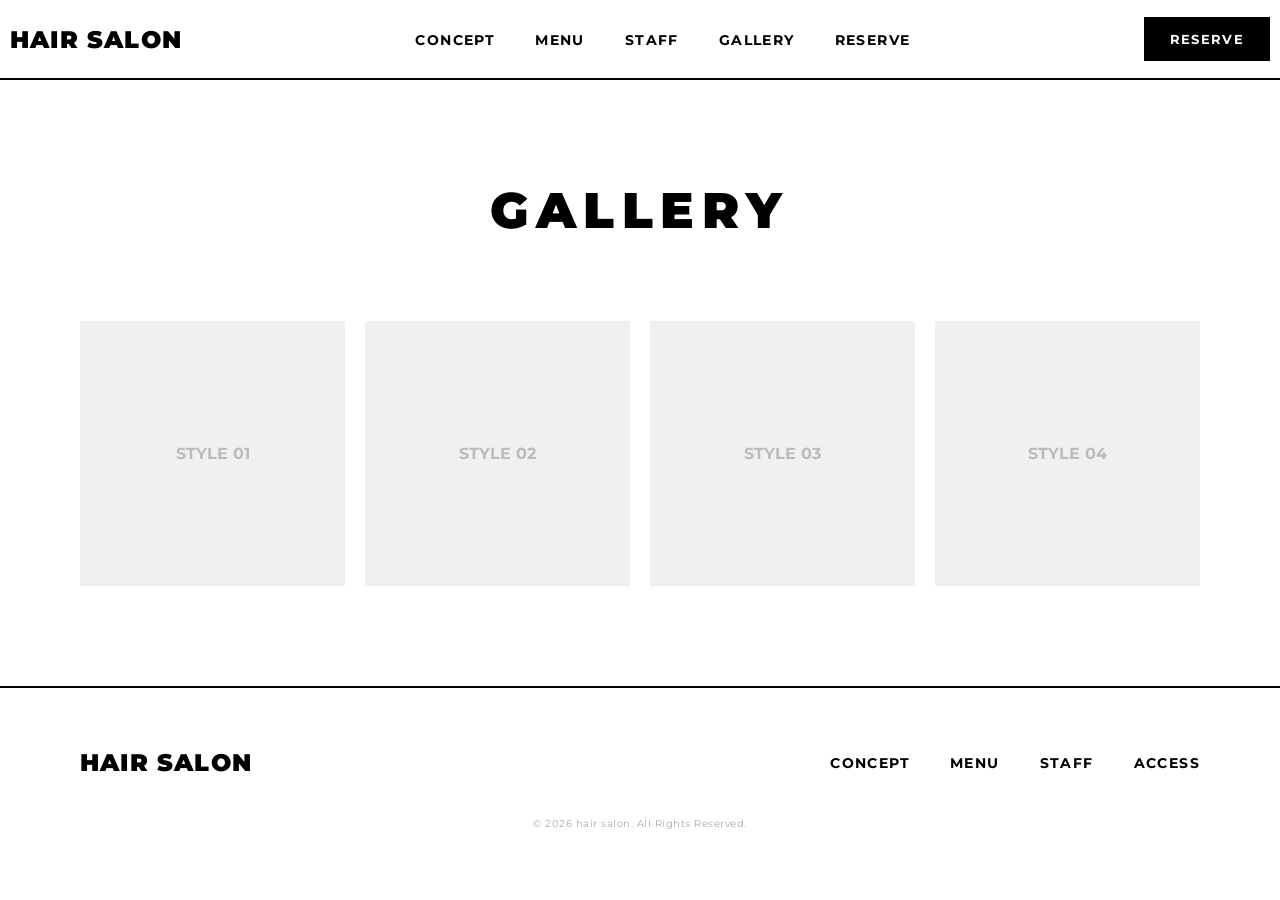
==== gallery.html @ 58cbacfb "Add files via upload" ====
<!DOCTYPE html>
<html lang="ja">
<head>
  <meta charset="UTF-8">
  <meta name="viewport" content="width=device-width, initial-scale=1.0">
  <title>GALLERY | hair salon</title>
  <link rel="preconnect" href="https://fonts.googleapis.com">
  <link rel="preconnect" href="https://fonts.gstatic.com" crossorigin>
  <link href="https://fonts.googleapis.com/css2?family=Montserrat:wght@400;700;900&display=swap" rel="stylesheet">
  <link rel="stylesheet" href="style.css/style.css">
</head>
<body>

  <header class="header">
    <div class="header-logo">
      <a href="index.html">hair salon</a>
    </div>
    <nav class="header-nav">
      <ul>
        <li><a href="index.html#concept">CONCEPT</a></li>
        <li><a href="menu.html">MENU</a></li>          
        <li><a href="staff.html">STAFF</a></li>
        <li><a href="gallery.html">GALLERY</a></li>
        <li><a href="reserve.html">RESERVE</a></li>
      </ul>
    </nav>
    <div class="header-btn">
      <a href="contact.html" class="btn-reserve">RESERVE</a>
    </div>
  </header>

  <main>
    <section class="gallery-page">
      <div class="gallery-container">
        <h2 class="gallery-heading">GALLERY</h2>
        <div class="gallery-grid">
          <div class="gallery-item-box"><p>STYLE 01</p></div>
          <div class="gallery-item-box"><p>STYLE 02</p></div>
          <div class="gallery-item-box"><p>STYLE 03</p></div>
          <div class="gallery-item-box"><p>STYLE 04</p></div>
        </div>
      </div>
    </section>
  </main>

  <footer class="footer">
    <div class="footer-container">
      <div class="footer-logo">
        <a href="index.html">hair salon</a>
      </div>
      <nav class="footer-nav">
        <ul>
          <li><a href="index.html#concept">CONCEPT</a></li>
          <li><a href="menu.html">MENU</a></li>
          <li><a href="staff.html">STAFF</a></li>
          <li><a href="index.html#access">ACCESS</a></li>
        </ul>
      </nav>
    </div>
    <p class="footer-copy">&copy; 2026 hair salon. All Rights Reserved.</p>
  </footer>

</body>
</html>
---- style.css/style.css ----
@charset "UTF-8";

*, *::before, *::after {
  margin: 0;
  padding: 0;
  box-sizing: border-box;
}

body {
  font-family: 'Montserrat', "Helvetica Neue", Arial, sans-serif;
  background-color: #ffffff;
  color: #000000;
}

a {
  text-decoration: none;
  color: inherit;
}

ul {
  list-style: none;
}

.header {
  display: flex;
  justify-content: space-between;
  align-items: center;
  height: 80px;
  padding: 0 10px;
  background-color: #ffffff;
  border-bottom: 2px solid #000000; 
}

.header-logo a {
  font-size: 24px;
  font-weight: 900;
  text-transform: uppercase;
  letter-spacing: 0.05em;
}

.header-nav ul {
  display: flex;
  gap: 40px;
}

.header-nav a {
  font-size: 14px;
  font-weight: 700;
  letter-spacing: 0.1em;
  transition: color 0.3s;
}

.header-nav a:hover {
  color: #777777; 
}

.btn-reserve {
  display: inline-block;
  background-color: #000000;
  color: #ffffff;
  padding: 12px 24px;
  font-size: 13px;
  font-weight: 700;
  letter-spacing: 0.1em;
  border: 2px solid #000000;
  transition: all 0.3s;
}

.btn-reserve:hover {
  background-color: #ffffff;
  color: #000000;
}

.main-visual {
  width: 100%;
  height: calc(100vh - 80px);
  overflow: hidden;
  position: relative;
}

.mv-container {
  width: 100%;
  height: 100%;
}

.mv-image {
  width: 100%;
  height: 100%;
  object-fit: cover;
  background-color: #f0f0f0;
}

.mv-text-content {
  position: absolute;
  top: 50%;
  left: 10%;
  transform: translateY(-50%);
  color: #000000;
}

.mv-title {
  font-size: 80px;
  font-weight: 900;
  line-height: 0.9;
  letter-spacing: -0.02em;
  margin-bottom: 20px;
  text-transform: uppercase;
}

.mv-subtitle {
  font-size: 16px;
  font-weight: 700;
  letter-spacing: 0.3em;
  padding-left: 5px;
}

.concept {
  padding: 100px 0;
  background-color: #ffffff;
}

.concept-container {
  max-width: 1200px;
  margin: 0 auto;
  padding: 0 40px;
  display: flex;
  justify-content: space-between;
  align-items: center;
  gap: 60px;
}

.concept-text {
  flex: 1;
}

.concept-title {
  font-family: 'Montserrat', sans-serif;
  font-size: 40px;
  font-weight: 900;
  letter-spacing: 0.1em;
  margin-bottom: 30px;
}

.concept-lead {
  font-size: 22px;
  font-weight: 700;
  line-height: 1.6;
  margin-bottom: 25px;
}

.concept-description {
  font-size: 15px;
  color: #333333;
  line-height: 1.8;
}

.concept-image-box {
  flex: 1;
}

.concept-dummy-image {
  width: 100%;
  height: 450px;
  background-color: #e0e0e0;
}

.menu-page {
  padding: 100px 0;
  background-color: #111111; 
  color: #ffffff;            
}

.menu-heading {
  font-family: 'Montserrat', sans-serif;
  font-size: 50px;
  font-weight: 900;
  letter-spacing: 0.15em;
  text-align: center;
  margin-bottom: 80px;
  text-transform: uppercase;
  position: relative;
}

.menu-heading::after {
  content: "";
  position: absolute;
  bottom: -15px;
  left: 50%;
  transform: translateX(-50%);
  width: 60px;
  height: 4px;
  background-color: #ffdf00; 
}

.menu-lists {
  max-width: 1200px;
  margin: 0 auto;
  padding: 0 40px;
  display: flex;
  justify-content: space-between;
  gap: 80px;
}

.menu-group {
  flex: 1;
  display: flex;
  flex-direction: column;
  gap: 40px;
}

.menu-item {
  display: flex;
  align-items: baseline;
  justify-content: space-between;
  transition: all 0.3s;
}

.menu-item:hover {
  color: #ffdf00;
  transform: translateX(5px);
}

.menu-name {
  font-size: 18px;
  font-weight: 700;
  letter-spacing: 0.05em;
  white-space: nowrap;
}

.menu-name small {
  font-size: 11px;
  color: #aaaaaa;
  font-weight: 400;
  margin-left: 8px;
}

.menu-line {
  flex: 1;
  border-bottom: 2px dashed #333333; 
  margin: 0 20px;
  position: relative;
  top: -4px;
}

.menu-item:hover .menu-line {
  border-bottom-color: #ffdf00; 
}

.menu-price {
  font-family: 'Montserrat', sans-serif;
  font-size: 18px;
  font-weight: 900;
  white-space: nowrap;
}

.menu-access {
  background-color: #111111; 
  color: #ffffff;
  padding: 100px 0 120px;
  border-top: 1px solid #222222; 
}

.menu-access-container {
  max-width: 1200px;
  margin: 0 auto;
  padding: 0 40px;
  display: flex;
  justify-content: space-between;
  align-items: center;
  gap: 80px; 
}

.menu-access-info {
  flex: 1;
}

.menu-access-heading {
  font-family: 'Montserrat', sans-serif;
  font-size: 40px;
  font-weight: 900;
  letter-spacing: 0.1em;
  margin-bottom: 30px;
}

.shop-address {
  font-size: 16px;
  line-height: 1.8;
  letter-spacing: 0.05em;
  margin-bottom: 40px;
}

.shop-details p {
  font-size: 14px;
  margin-bottom: 12px;
  letter-spacing: 0.05em;
}

.shop-details p span {
  font-family: 'Montserrat', sans-serif;
  font-weight: 700;
  color: #aaaaaa;
  display: inline-block;
  width: 80px; 
}

.menu-access-map-box {
  flex: 1;
  height: 400px; 
  background-color: #222222; 
}

.menu-map-dummy {
  width: 100%;
  height: 100%;
  display: flex;
  justify-content: center;
  align-items: center;
}

.map-dummy-text {
  font-family: 'Montserrat', sans-serif;
  font-size: 13px;
  font-weight: 700;
  letter-spacing: 0.2em;
  color: #555555;
}

.staff-page {
  background-color: #ffffff;
  color: #000000;
}

.staff-hero {
  width: 100%;
  height: 400px;            
  background-color: #f0f0f0; 
  overflow: hidden;
}

.shop-dummy-image {
  width: 100%;
  height: 100%;
  display: flex;
  justify-content: center;
  align-items: center;
}

.shop-image-text {
  font-family: 'Montserrat', sans-serif;
  font-size: 14px;
  font-weight: 700;
  letter-spacing: 0.2em;
  color: #999999;
}

.staff-list-section {
  padding: 80px 0 100px;
}

.staff-heading {
  font-family: 'Montserrat', sans-serif;
  font-size: 40px;
  font-weight: 900;
  letter-spacing: 0.1em;
  text-align: center;
  margin-bottom: 60px;
  text-transform: uppercase;
}

.staff-container {
  max-width: 1000px;       
  margin: 0 auto;
  padding: 0 40px;
  display: flex;
  justify-content: center;  
  gap: 80px;               
}

.staff-card {
  flex: 1;
  max-width: 380px;        
  text-align: center;      
}

.staff-avatar-box {
  width: 100%;
  height: 380px;           
  background-color: #e0e0e0;
  margin-bottom: 25px;     
}

.staff-avatar-dummy {
  width: 100%;
  height: 100%;
}

.staff-post {
  font-family: 'Montserrat', sans-serif;
  font-size: 11px;
  font-weight: 700;
  letter-spacing: 0.15em;
  color: #777777;
  margin-bottom: 5px;
}

.staff-name {
  font-family: 'Montserrat', sans-serif;
  font-size: 24px;
  font-weight: 900;
  letter-spacing: 0.05em;
  margin-bottom: 15px;     
}

.staff-text {
  font-size: 14px;
  color: #333333;
  line-height: 1.7;
  text-align: left;        
}

.footer {
  background-color: #ffffff;
  border-top: 2px solid #000000; 
  padding: 60px 0 30px;
}

.footer-container {
  max-width: 1200px;
  margin: 0 auto;
  padding: 0 40px;
  display: flex;
  justify-content: space-between; 
  align-items: center;
  margin-bottom: 40px;
}

.footer-logo a {
  font-size: 24px;
  font-weight: 900;
  text-transform: uppercase;
  letter-spacing: 0.05em;
}

.footer-nav ul {
  display: flex;
  gap: 40px;
}

.footer-nav a {
  font-size: 14px;
  font-weight: 700;
  letter-spacing: 0.1em;
  transition: color 0.3s;
}

.footer-nav a:hover {
  color: #777777;
}

.footer-copy {
  font-family: 'Montserrat', sans-serif;
  font-size: 10px;
  letter-spacing: 0.05em;
  color: #aaaaaa;
  text-align: center;
}
/* ==========================================
   GALLERY PAGE
========================================== */
.gallery-page {
  padding: 100px 0;
  background-color: #ffffff; /* ストリートな写真を引き立てる白背景 */
}

.gallery-container {
  max-width: 1200px;
  margin: 0 auto;
  padding: 0 40px;
}

.gallery-heading {
  font-family: 'Montserrat', sans-serif;
  font-size: 50px;
  font-weight: 900;
  letter-spacing: 0.15em;
  text-align: center;
  margin-bottom: 80px;
  text-transform: uppercase;
}

/* 4つの正方形を横並びにする */
.gallery-grid {
  display: flex;
  gap: 20px;
}

.gallery-item-box {
  flex: 1;
  aspect-ratio: 1 / 1; /* 完璧な正方形を維持 */
  background-color: #f0f0f0; /* 写真が入る前のダミーグレー */
  display: flex;
  justify-content: center;
  align-items: center;
  font-family: 'Montserrat', sans-serif;
  font-weight: 700;
  color: #bbbbbb;
  transition: all 0.3s ease;
  cursor: pointer;
}

/* マウスホバーで少し浮き上がり、中身を黒文字に */
.gallery-item-box:hover {
  transform: translateY(-5px);
  background-color: #e5e5e5;
  color: #000000;
}
/* ==========================================
   RESERVE PAGE
========================================== */
.flow-section {
  padding: 100px 0 120px;
  background-color: #ffffff;
}

.flow-container {
  max-width: 1200px;
  margin: 0 auto;
  padding: 0 40px;
}

.flow-heading {
  font-family: 'Montserrat', sans-serif;
  font-size: 50px;
  font-weight: 900;
  letter-spacing: 0.15em;
  text-align: center;
  margin-bottom: 80px;
  text-transform: uppercase;
}

/* 3つのステップを横並びにする */
.flow-steps {
  display: flex;
  gap: 40px;
}

/* パキッとした太めの黒枠でストリート感を出すカード */
.flow-card {
  flex: 1;
  background-color: #ffffff;
  border: 2px solid #000000;
  padding: 40px 30px;
  position: relative;
  transition: all 0.3s ease;
}

/* マウスを乗せたら背景を黒にして、文字を白く反転させる渋い演出 */
.flow-card:hover {
  background-color: #000000;
  color: #ffffff;
}

/* カードの右上に大きく配置するステップ番号（01, 02, 03） */
.flow-num {
  font-family: 'Montserrat', sans-serif;
  font-size: 48px;
  font-weight: 900;
  color: #e5e5e5;
  position: absolute;
  top: -10px;
  right: 20px;
  transition: color 0.3s ease;
}

/* ホバー時に番号のグレーを少し暗くして馴染ませる */
.flow-card:hover .flow-num {
  color: #333333;
}

.flow-card h3 {
  font-family: 'Montserrat', sans-serif;
  font-size: 18px;
  font-weight: 900;
  margin-bottom: 15px;
  letter-spacing: 0.05em;
}

.flow-card p {
  font-size: 14px;
  color: #333333;
  line-height: 1.7;
  transition: color 0.3s ease;
}

/* ホバー時に説明文の文字色も白くする */
.flow-card:hover p {
  color: #eeeeee;
}
/* ==========================================
   CONTACT (RESERVE FORM) PAGE
========================================== */
.contact-page {
  padding: 100px 0 120px;
  background-color: #ffffff;
}

.contact-container {
  max-width: 600px; /* フォームが横に広がりすぎないようにタイトに絞る */
  margin: 0 auto;
  padding: 0 20px;
}

.contact-heading {
  font-family: 'Montserrat', sans-serif;
  font-size: 50px;
  font-weight: 900;
  letter-spacing: 0.15em;
  text-align: center;
  margin-bottom: 60px;
  text-transform: uppercase;
}

.contact-form {
  display: flex;
  flex-direction: column;
  gap: 35px; /* 入力項目ごとのすき間 */
}

/* 各入力項目の縦並びセット */
.form-group {
  display: flex;
  flex-direction: column;
  gap: 10px;
}

/* 項目名（NAME, TELなど） */
.form-group label {
  font-family: 'Montserrat', sans-serif;
  font-size: 14px;
  font-weight: 900;
  letter-spacing: 0.1em;
}

/* 入力欄（テキスト、電話番号、日付）とセレクトボックスの共通設定 */
.form-group input[type="text"],
.form-group input[type="tel"],
.form-group input[type="datetime-local"],
.form-group select {
  width: 100%;
  height: 55px;
  padding: 0 15px;
  font-size: 15px;
  border: 2px solid #000000; /* ストリート感のある太い黒枠 */
  border-radius: 0; /* 丸みを完全に消してシャープに */
  background-color: #ffffff;
  font-family: inherit;
  outline: none;
  transition: all 0.3s ease;
}

/* 入力欄をクリック（フォーカス）した時に、背景を薄いグレーにして「選択中」を際立たせる */
.form-group input:focus,
.form-group select:focus {
  background-color: #f5f5f5;
  box-shadow: 4px 4px 0px #000000; /* 右下にパキッとした影を出す */
}

/* 送信ボタンのボックス */
.form-submit-box {
  margin-top: 20px;
  text-align: center;
}

/* 送信ボタン本体 */
.form-submit-btn {
  display: inline-block;
  width: 100%; /* 横幅いっぱいの力強いボタン */
  height: 60px;
  background-color: #000000;
  color: #ffffff;
  border: 2px solid #000000;
  font-family: 'Montserrat', sans-serif;
  font-size: 16px;
  font-weight: 900;
  letter-spacing: 0.2em;
  cursor: pointer;
  transition: all 0.3s ease;
}

/* ボタンホバーで白黒反転 */
.form-submit-btn:hover {
  background-color: #ffffff;
  color: #000000;
}

@media (max-width: 768px) {
  .header {
    padding: 0 15px; 
  }
  
  .header-nav ul {
    gap: 20px;
  }

  .mv-title {
    font-size: 48px;
  }

  .mv-subtitle {
    font-size: 12px;
    letter-spacing: 0.2em;
  }

  .mv-image {
    object-position: center center;
  }

  .mv-text-content {
    left: 20px;
  }

  .concept {
    padding: 40px 0;
  }

  .concept-container {
    gap: 20px;
    padding: 0 15px;
  }

  .concept-title {
    font-size: 24px;
    margin-bottom: 15px;
  }

  .concept-lead {
    font-size: 15px;
    margin-bottom: 15px;
  }

  .concept-description {
    font-size: 12px;
    line-height: 1.6;
  }

  .concept-dummy-image {
    height: 300px;
  }

  .menu-page {
    padding: 60px 0;
    background-color: #111111; 
  }

  .menu-heading {
    font-size: 32px;
    margin-bottom: 40px;
  }

  .menu-lists {
    flex-direction: column;  
    gap: 40px;
    padding: 0 20px;
  }

  .menu-group {
    gap: 25px;
  }

  .menu-item {
    font-size: 14px; 
  }

  .menu-name {
    font-size: 14px;
  }

  .menu-price {
    font-size: 14px;
  }

  .menu-access {
    padding: 60px 0;
  }

  .menu-access-container {
    flex-direction: column; 
    gap: 40px;
    padding: 0 20px;
  }

  .menu-access-heading {
    font-size: 32px;
    text-align: center;
  }

  .shop-address, .shop-details {
    text-align: center; 
  }
  
  .shop-details p span {
    display: block; 
    width: 100%;
    margin-bottom: 4px;
  }

  .menu-access-map-box {
    width: 100%;
    height: 300px; 
  }

  .staff-hero {
    height: 250px;          
  }

  .staff-list-section {
    padding: 40px 0 60px;
  }

  .staff-heading {
    font-size: 32px;
    margin-bottom: 40px;
  }

  .staff-container {
    flex-direction: column; 
    align-items: center;
    gap: 50px;
    padding: 0 20px;
  }

  .staff-card {
    max-width: 100%;
  }

  .staff-avatar-box {
    height: 300px;          
  }

  .footer {
    padding: 40px 0 20px;
  }

  .footer-container {
    flex-direction: column; 
    gap: 30px;
    text-align: center;
  }

  .footer-nav ul {
    flex-direction: column; 
    gap: 15px;
  }
  /* GALLERY PAGE (SP) */
  .gallery-page {
    padding: 60px 0;
  }

  .gallery-heading {
    font-size: 32px;
    margin-bottom: 40px;
  }

  .gallery-grid {
    flex-direction: column; /* スマホでは縦並びに切り替え */
    gap: 15px;
    padding: 0 20px;
  }
  /* RESERVE PAGE (SP) */
  .flow-section {
    padding: 60px 0;
  }

  .flow-heading {
    font-size: 32px;
    margin-bottom: 40px;
  }

  .flow-steps {
    flex-direction: column; /* スマホでは縦並びに切り替え */
    gap: 30px;
    padding: 0 20px;
  }

  .flow-card {
    padding: 30px 20px;
  }

  .flow-num {
    font-size: 36px;
    top: -5px;
    right: 15px;
  }
  /* CONTACT PAGE (SP) */
  .contact-page {
    padding: 60px 0;
  }

  .contact-heading {
    font-size: 32px;
    margin-bottom: 40px;
  }

  .contact-form {
    gap: 25px;
  }

  .form-group input[type="text"],
  .form-group input[type="tel"],
  .form-group input[type="datetime-local"],
  .form-group select {
    height: 50px;
    font-size: 14px;
  }

  .form-submit-btn {
    height: 55px;
    font-size: 14px;
  }
}
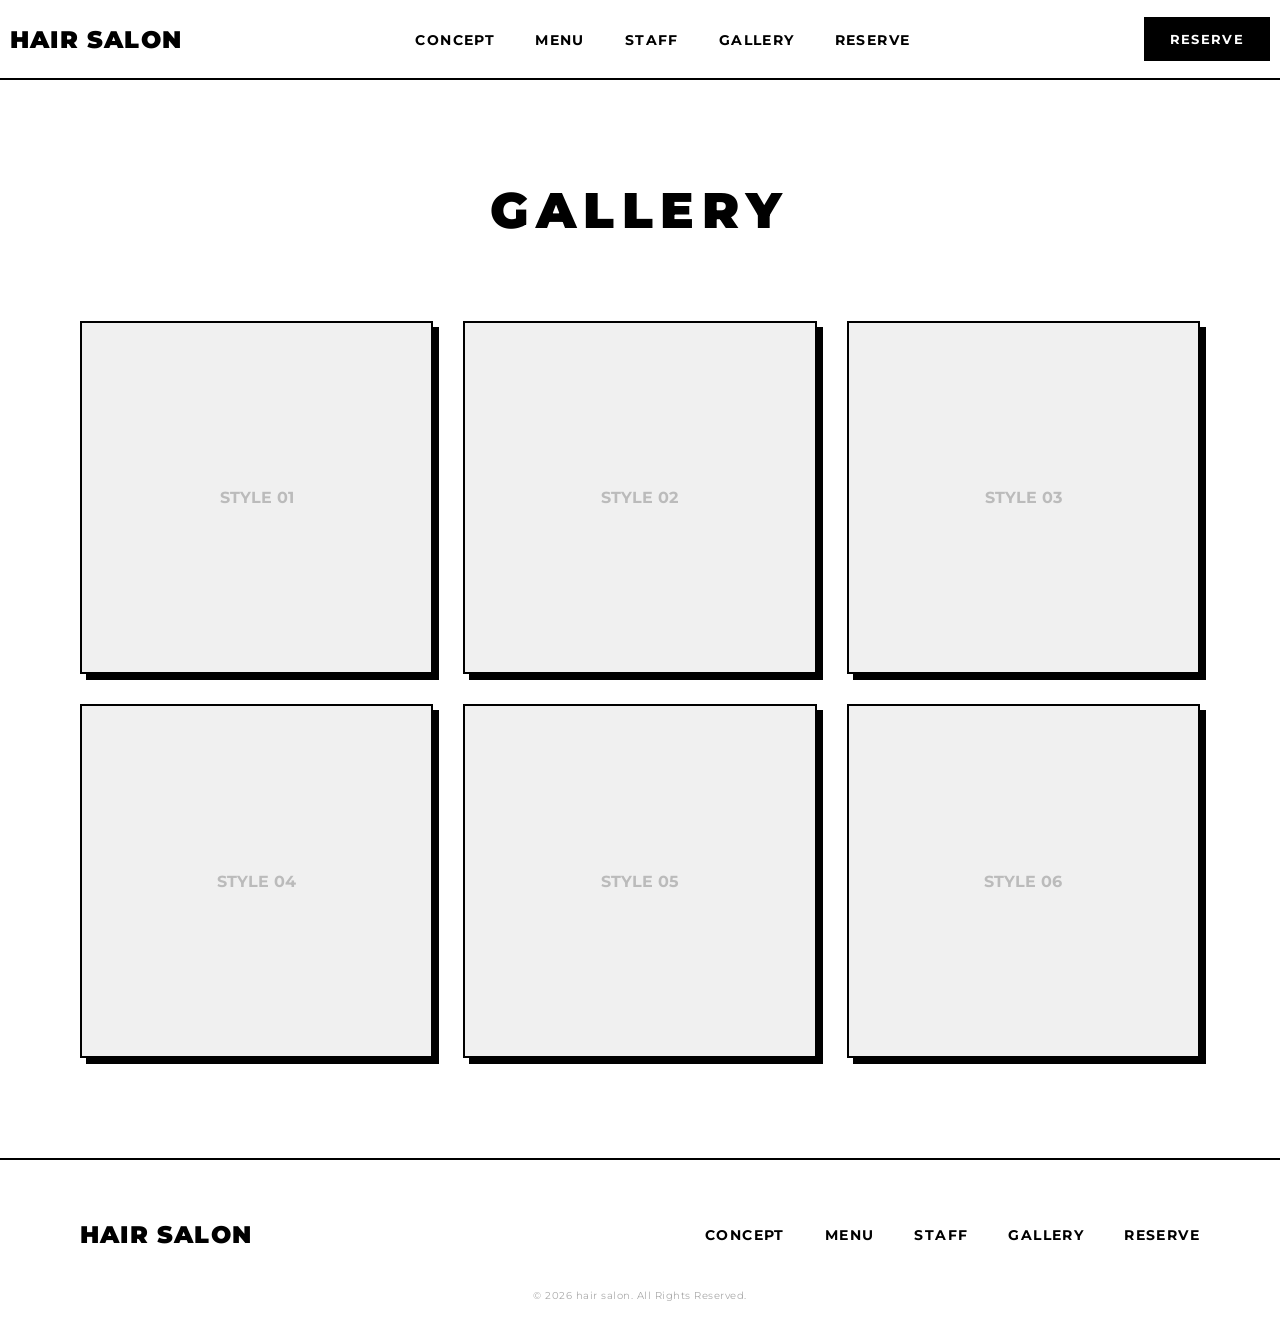
==== commit 96a19b91: "Update gallery.html" ====
--- a/gallery.html
+++ b/gallery.html
@@ -33,11 +33,39 @@
     <section class="gallery-page">
       <div class="gallery-container">
         <h2 class="gallery-heading">GALLERY</h2>
-        <div class="gallery-grid">
-          <div class="gallery-item-box"><p>STYLE 01</p></div>
-          <div class="gallery-item-box"><p>STYLE 02</p></div>
-          <div class="gallery-item-box"><p>STYLE 03</p></div>
-          <div class="gallery-item-box"><p>STYLE 04</p></div>
+        
+        <div class="gallery-grid fade-el">
+          
+          <div class="gallery-item-box">
+            <img src="images/gallery-01.png" alt="STYLE 01" onerror="this.style.display='none';">
+            <p>STYLE 01</p>
+          </div>
+          
+          <div class="gallery-item-box">
+            <img src="images/gallery-02.png" alt="STYLE 02" onerror="this.style.display='none';">
+            <p>STYLE 02</p>
+          </div>
+          
+          <div class="gallery-item-box">
+            <img src="images/gallery-03.png" alt="STYLE 03" onerror="this.style.display='none';">
+            <p>STYLE 03</p>
+          </div>
+          
+          <div class="gallery-item-box">
+            <img src="images/gallery-04.png" alt="STYLE 04" onerror="this.style.display='none';">
+            <p>STYLE 04</p>
+          </div>
+
+          <div class="gallery-item-box">
+            <img src="images/gallery-05.png" alt="STYLE 05" onerror="this.style.display='none';">
+            <p>STYLE 05</p>
+          </div>
+
+          <div class="gallery-item-box">
+            <img src="images/gallery-06.png" alt="STYLE 06" onerror="this.style.display='none';">
+            <p>STYLE 06</p>
+          </div>
+
         </div>
       </div>
     </section>
@@ -53,12 +81,14 @@
           <li><a href="index.html#concept">CONCEPT</a></li>
           <li><a href="menu.html">MENU</a></li>
           <li><a href="staff.html">STAFF</a></li>
-          <li><a href="index.html#access">ACCESS</a></li>
+          <li><a href="gallery.html">GALLERY</a></li>
+          <li><a href="reserve.html">RESERVE</a></li>
         </ul>
       </nav>
     </div>
     <p class="footer-copy">&copy; 2026 hair salon. All Rights Reserved.</p>
   </footer>
 
+  <script src="script.js"></script>
 </body>
-</html>+</html>
--- a/style.css/style.css
+++ b/style.css/style.css
@@ -8,8 +8,12 @@
 
 body {
   font-family: 'Montserrat', "Helvetica Neue", Arial, sans-serif;
-  background-color: #ffffff;
+  background-image: url('../images/bg-concrete.png'); /* フォルダの中から外に出る「../」が正解です！ */
+  background-size: cover;       /* 画面全体にフィット */
+  background-attachment: fixed;  /* スクロールしても背景を固定 */
+  background-position: center;   /* 中央寄り */
   color: #000000;
+  overflow-x: hidden;           /* 巨大文字が横にはみ出てスクロールバーが出るのを防ぐ */
 }
 
 a {
@@ -87,7 +91,7 @@
   width: 100%;
   height: 100%;
   object-fit: cover;
-  background-color: #f0f0f0;
+  background-color: transparent; /* 透明にしてコンクリートを透かします */
 }
 
 .mv-text-content {
@@ -116,7 +120,7 @@
 
 .concept {
   padding: 100px 0;
-  background-color: #ffffff;
+  background-color: transparent; /* 白(#ffffff)を消して、完全に透明にしました */
 }
 
 .concept-container {
@@ -373,7 +377,7 @@
   padding: 0 40px;
   display: flex;
   justify-content: center;  
-  gap: 80px;               
+  gap: 80px;                
 }
 
 .staff-card {
@@ -465,11 +469,11 @@
   text-align: center;
 }
 /* ==========================================
-   GALLERY PAGE
+   GALLERY PAGE (💡ヨコ並びから、縦横タイルのグリッドレイアウトに強化！)
 ========================================== */
 .gallery-page {
   padding: 100px 0;
-  background-color: #ffffff; /* ストリートな写真を引き立てる白背景 */
+  background-color: #ffffff;
 }
 
 .gallery-container {
@@ -488,16 +492,19 @@
   text-transform: uppercase;
 }
 
-/* 4つの正方形を横並びにする */
+/* 💡 PCでは横3列に自動で折り返して無限に綺麗に並ぶ魔法の設定 */
 .gallery-grid {
-  display: flex;
-  gap: 20px;
+  display: grid;
+  grid-template-columns: repeat(3, 1fr);
+  gap: 30px; 
 }
 
 .gallery-item-box {
-  flex: 1;
-  aspect-ratio: 1 / 1; /* 完璧な正方形を維持 */
-  background-color: #f0f0f0; /* 写真が入る前のダミーグレー */
+  width: 100%;
+  aspect-ratio: 1 / 1;       /* 写真の比率を綺麗な正方形に固定 */
+  background-color: #f0f0f0;
+  border: 2px solid #000000;  /* ストリートな黒枠 */
+  box-shadow: 6px 6px 0px #000000; /* エッジの効いた塊の影 */
   display: flex;
   justify-content: center;
   align-items: center;
@@ -506,14 +513,23 @@
   color: #bbbbbb;
   transition: all 0.3s ease;
   cursor: pointer;
-}
-
-/* マウスホバーで少し浮き上がり、中身を黒文字に */
+  overflow: hidden;
+}
+
+/* ホバーしたときに右下にスッと沈み込むストリート風アニメーション */
 .gallery-item-box:hover {
-  transform: translateY(-5px);
+  transform: translate(4px, 4px);
+  box-shadow: 2px 2px 0px #000000;
   background-color: #e5e5e5;
   color: #000000;
 }
+
+.gallery-item-box img {
+  width: 100%;
+  height: 100%;
+  object-fit: cover;         /* 画像を歪ませずに正方形にピタッと収める */
+}
+
 /* ==========================================
    RESERVE PAGE
 ========================================== */
@@ -538,13 +554,11 @@
   text-transform: uppercase;
 }
 
-/* 3つのステップを横並びにする */
 .flow-steps {
   display: flex;
   gap: 40px;
 }
 
-/* パキッとした太めの黒枠でストリート感を出すカード */
 .flow-card {
   flex: 1;
   background-color: #ffffff;
@@ -554,13 +568,11 @@
   transition: all 0.3s ease;
 }
 
-/* マウスを乗せたら背景を黒にして、文字を白く反転させる渋い演出 */
 .flow-card:hover {
   background-color: #000000;
   color: #ffffff;
 }
 
-/* カードの右上に大きく配置するステップ番号（01, 02, 03） */
 .flow-num {
   font-family: 'Montserrat', sans-serif;
   font-size: 48px;
@@ -572,7 +584,6 @@
   transition: color 0.3s ease;
 }
 
-/* ホバー時に番号のグレーを少し暗くして馴染ませる */
 .flow-card:hover .flow-num {
   color: #333333;
 }
@@ -592,7 +603,6 @@
   transition: color 0.3s ease;
 }
 
-/* ホバー時に説明文の文字色も白くする */
 .flow-card:hover p {
   color: #eeeeee;
 }
@@ -605,7 +615,7 @@
 }
 
 .contact-container {
-  max-width: 600px; /* フォームが横に広がりすぎないようにタイトに絞る */
+  max-width: 600px;
   margin: 0 auto;
   padding: 0 20px;
 }
@@ -623,17 +633,15 @@
 .contact-form {
   display: flex;
   flex-direction: column;
-  gap: 35px; /* 入力項目ごとのすき間 */
-}
-
-/* 各入力項目の縦並びセット */
+  gap: 35px;
+}
+
 .form-group {
   display: flex;
   flex-direction: column;
   gap: 10px;
 }
 
-/* 項目名（NAME, TELなど） */
 .form-group label {
   font-family: 'Montserrat', sans-serif;
   font-size: 14px;
@@ -641,7 +649,6 @@
   letter-spacing: 0.1em;
 }
 
-/* 入力欄（テキスト、電話番号、日付）とセレクトボックスの共通設定 */
 .form-group input[type="text"],
 .form-group input[type="tel"],
 .form-group input[type="datetime-local"],
@@ -650,31 +657,28 @@
   height: 55px;
   padding: 0 15px;
   font-size: 15px;
-  border: 2px solid #000000; /* ストリート感のある太い黒枠 */
-  border-radius: 0; /* 丸みを完全に消してシャープに */
+  border: 2px solid #000000;
+  border-radius: 0;
   background-color: #ffffff;
   font-family: inherit;
   outline: none;
   transition: all 0.3s ease;
 }
 
-/* 入力欄をクリック（フォーカス）した時に、背景を薄いグレーにして「選択中」を際立たせる */
 .form-group input:focus,
 .form-group select:focus {
   background-color: #f5f5f5;
-  box-shadow: 4px 4px 0px #000000; /* 右下にパキッとした影を出す */
-}
-
-/* 送信ボタンのボックス */
+  box-shadow: 4px 4px 0px #000000;
+}
+
 .form-submit-box {
   margin-top: 20px;
   text-align: center;
 }
 
-/* 送信ボタン本体 */
 .form-submit-btn {
   display: inline-block;
-  width: 100%; /* 横幅いっぱいの力強いボタン */
+  width: 100%;
   height: 60px;
   background-color: #000000;
   color: #ffffff;
@@ -687,12 +691,156 @@
   transition: all 0.3s ease;
 }
 
-/* ボタンホバーで白黒反転 */
 .form-submit-btn:hover {
   background-color: #ffffff;
   color: #000000;
 }
 
+/* ==========================================
+   BACKGROUND BIG TEXT (左右の余白埋め)
+========================================== */
+.concept {
+  position: relative; 
+  background-color: transparent !important; 
+  overflow: hidden; 
+}
+
+.concept::before {
+  content: "STREET";
+  position: absolute;
+  top: 55%;
+  left: -5%;
+  transform: translateY(-50%);
+  font-family: 'Montserrat', sans-serif;
+  font-size: 16vw; 
+  font-weight: 900;
+  color: rgba(0, 0, 0, 0.03); 
+  letter-spacing: 0.05em;
+  z-index: 0; 
+  pointer-events: none; 
+}
+
+.concept::after {
+  content: "CULTURE";
+  position: absolute;
+  top: 45%;
+  right: -8%;
+  transform: translateY(-50%);
+  font-family: 'Montserrat', sans-serif;
+  font-size: 16vw;
+  font-weight: 900;
+  color: rgba(0, 0, 0, 0.03);
+  letter-spacing: 0.05em;
+  z-index: 0;
+  pointer-events: none;
+}
+
+.concept-text, .concept-image-box {
+  position: relative;
+  z-index: 1;
+}
+
+/* ==========================================
+   POPUP MODAL STYLE (ポップアップのデザインベース)
+========================================== */
+.menu-modal {
+  position: fixed;
+  top: 0;
+  left: 0;
+  width: 100%;
+  height: 100%;
+  background-color: rgba(0, 0, 0, 0.85); /* 背景をかなり暗めのスケルトンに */
+  z-index: 1000;
+  display: flex;
+  justify-content: center;
+  align-items: center;
+  opacity: 0;
+  pointer-events: none;
+  transition: opacity 0.4s ease;
+}
+
+/* クラス「is-show」がついたらフワッと表示 */
+.menu-modal.is-show {
+  opacity: 1;
+  pointer-events: auto;
+}
+
+/* ポップアップの白い箱（ストリート感のあるパキッとした枠線デザイン） */
+.modal-content {
+  background-color: #ffffff;
+  color: #000000;
+  width: 90%;
+  max-width: 500px;
+  padding: 50px 40px;
+  border: 4px solid #000000; /* 太い黒枠でトガらせる */
+  position: relative;
+  transform: scale(0.8);
+  transition: transform 0.4s ease;
+  max-height: 85vh;          /* 画面の高さの85%を最大にする */
+  overflow-y: auto;          /* 中身がはみ出たら箱の中でスクロールさせる */
+}
+
+/* 表示されたときに中身の箱も少しズームアップさせる演出 */
+.menu-modal.is-show .modal-content {
+  transform: scale(1);
+}
+
+/* × ボタン（右上） */
+.modal-close {
+  position: absolute;
+  top: 15px;
+  right: 20px;
+  font-size: 32px;
+  font-weight: 900;
+  cursor: pointer;
+  line-height: 1;
+  transition: color 0.2s;
+}
+
+.modal-close:hover {
+  color: #ffdf00; /* ホバーでテーマカラーの黄色に */
+}
+
+/* ポップアップの中のタイトル */
+.modal-title {
+  font-family: 'Montserrat', sans-serif;
+  font-size: 28px;
+  font-weight: 900;
+  letter-spacing: 0.05em;
+  border-bottom: 2px solid #000000;
+  padding-bottom: 15px;
+  margin-bottom: 20px;
+}
+
+/* ポップアップの中の説明文 */
+.modal-description {
+  font-size: 15px;
+  line-height: 1.8;
+  color: #333333;
+}
+
+/* ==========================================
+   POPUP MODAL IMAGE STYLE
+========================================== */
+.modal-image-box {
+  width: 100%;
+  height: 420px;            /* ポップアップ内画像の高さ */
+  margin-bottom: 20px;
+  border: 2px solid #000000; /* 画像にも太めの黒枠をつけてエッジを効かせる */
+  overflow: hidden;
+  background-color: #f0f0f0; /* 画像が読み込まれるまでのダミー背景 */
+}
+
+.modal-image-box img {
+  width: 100%;
+  height: 100%;
+  object-fit: cover;         /* 画像の縦横比を崩さずに綺麗に中央に収める */
+  object-position: center 24%;/* 画像を「中央やや下寄り」に配置 */
+}
+
+/* ==========================================
+   MEDIA QUERIES (💡すべてのスマホ用上書きルールはここに集約！)
+========================================== */
 @media (max-width: 768px) {
   .header {
     padding: 0 15px; 
@@ -851,7 +999,7 @@
     flex-direction: column; 
     gap: 15px;
   }
-  /* GALLERY PAGE (SP) */
+  
   .gallery-page {
     padding: 60px 0;
   }
@@ -861,12 +1009,14 @@
     margin-bottom: 40px;
   }
 
+  /* 💡 スマホでは横2列のコンパクトなタイル並びに上書きルールを設定！ */
   .gallery-grid {
-    flex-direction: column; /* スマホでは縦並びに切り替え */
+    display: grid;
+    grid-template-columns: repeat(2, 1fr);
     gap: 15px;
     padding: 0 20px;
   }
-  /* RESERVE PAGE (SP) */
+  
   .flow-section {
     padding: 60px 0;
   }
@@ -877,7 +1027,7 @@
   }
 
   .flow-steps {
-    flex-direction: column; /* スマホでは縦並びに切り替え */
+    flex-direction: column;
     gap: 30px;
     padding: 0 20px;
   }
@@ -891,7 +1041,7 @@
     top: -5px;
     right: 15px;
   }
-  /* CONTACT PAGE (SP) */
+  
   .contact-page {
     padding: 60px 0;
   }
@@ -917,4 +1067,183 @@
     height: 55px;
     font-size: 14px;
   }
-}+
+  .concept::before, .concept::after {
+    display: none;
+  }
+
+  /* ポップアップのスマホ用調整 */
+  .modal-content {
+    width: 92%;               
+    padding: 35px 25px 30px;  
+  }
+  .modal-image-box {
+    height: 380px;            
+    margin-bottom: 20px;
+  }
+  .modal-title {
+    font-size: 26px;          
+    padding-bottom: 10px;
+    margin-bottom: 15px;
+  }
+  .modal-description {
+    font-size: 16px;          
+    line-height: 1.6;
+  }
+} /* 💡 542行目：スマホ用上書きルール終了 */
+
+
+/* ==========================================
+   NEWS & FEATURES SECTION 
+   ========================================== */
+.news-section, .features-section {
+  max-width: 1200px;
+  margin: 100px auto;
+  padding: 0 20px;
+}
+
+/* タイトル周り */
+.section-title-box {
+  margin-bottom: 40px;
+}
+.section-num {
+  font-family: 'Montserrat', sans-serif;
+  font-size: 14px;
+  font-weight: 700;
+  color: #888;
+  letter-spacing: 0.1em;
+  margin-bottom: 5px;
+}
+.section-title {
+  font-family: 'Montserrat', sans-serif;
+  font-size: 32px;
+  font-weight: 900;
+  letter-spacing: 0.05em;
+}
+
+/* NEWSのリスト */
+.news-container {
+  border-top: 2px solid #000;
+}
+.news-item {
+  display: flex;
+  align-items: center;
+  padding: 25px 10px;
+  border-bottom: 1px solid #ddd;
+}
+.news-date {
+  font-family: 'Montserrat', sans-serif;
+  font-size: 14px;
+  color: #666;
+  width: 120px;
+}
+.news-category {
+  font-family: 'Montserrat', sans-serif;
+  font-size: 11px;
+  font-weight: 700;
+  background: #000;
+  color: #fff;
+  padding: 3px 8px;
+  margin-right: 20px;
+  letter-spacing: 0.05em;
+}
+.news-title {
+  font-size: 15px;
+  font-weight: 700;
+  line-height: 1.5;
+}
+
+/* でかでかリンク（左右交互レイアウト） */
+.feature-row {
+  display: flex;
+  align-items: center;
+  gap: 60px;
+  margin-bottom: 120px;
+}
+.feature-row.row-reverse {
+  flex-direction: row-reverse; 
+}
+.feature-img-box, .feature-text-box {
+  flex: 1;
+  width: 50%;
+}
+.feature-dummy-img {
+  width: 100%;
+  border: 2px solid #000;
+  box-shadow: 8px 8px 0px #000; 
+  transition: transform 0.3s ease;
+}
+.feature-dummy-img:hover {
+  transform: translate(4px, 4px);
+  box-shadow: 4px 4px 0px #000;
+}
+
+/* テキストコンテンツ */
+.feature-num {
+  font-family: 'Montserrat', sans-serif;
+  font-size: 16px;
+  font-weight: 900;
+  color: #000;
+  margin-bottom: 10px;
+}
+.feature-title {
+  font-family: 'Montserrat', sans-serif;
+  font-size: 40px;
+  font-weight: 900;
+  margin-bottom: 20px;
+  letter-spacing: 0.05em;
+}
+.feature-desc {
+  font-size: 15px;
+  line-height: 1.8;
+  color: #333;
+  margin-bottom: 30px;
+}
+.feature-link {
+  display: inline-block;
+  font-family: 'Montserrat', sans-serif;
+  font-size: 14px;
+  font-weight: 700;
+  color: #000;
+  text-decoration: none;
+  border-bottom: 2px solid #000;
+  padding-bottom: 4px;
+  transition: all 0.3s ease;
+}
+.feature-link:hover {
+  letter-spacing: 0.1em;
+}
+
+/* ==========================================
+   ふわっと出すための初期設定
+   ========================================== */
+.fade-el {
+  opacity: 0;                     
+  transform: translateY(50px);    
+  transition: opacity 1.0s ease, transform 1.0s ease; 
+}
+
+.fade-el.is-show {
+  opacity: 1;
+  transform: translateY(0);
+}
+
+/* 追加要素のスマホ対応 */
+@media (max-width: 768px) {
+  .news-item {
+    flex-direction: column;
+    align-items: flex-start;
+    gap: 10px;
+  }
+  .feature-row, .feature-row.row-reverse {
+    flex-direction: column;
+    gap: 30px;
+    margin-bottom: 80px;
+  }
+  .feature-img-box, .feature-text-box {
+    width: 100%;
+  }
+  .feature-title {
+    font-size: 28px;
+  }
+}
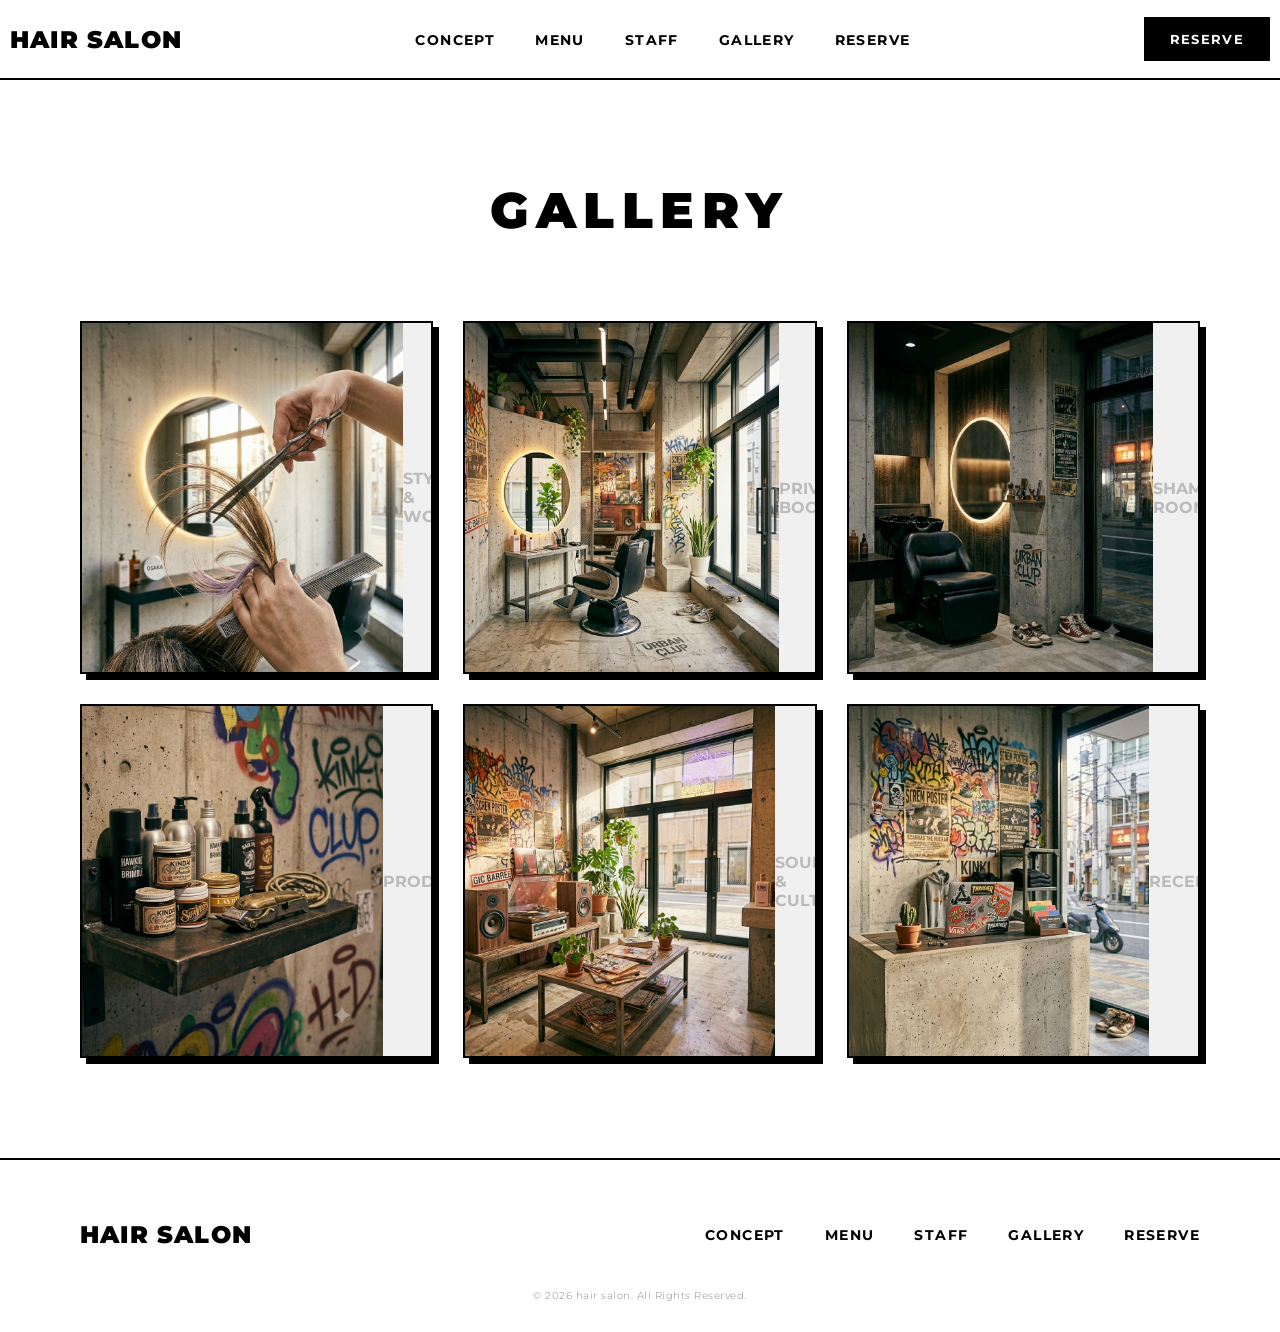
==== commit 4ee187a8: "Update gallery.html" ====
--- a/gallery.html
+++ b/gallery.html
@@ -15,6 +15,7 @@
     <div class="header-logo">
       <a href="index.html">hair salon</a>
     </div>
+    
     <nav class="header-nav">
       <ul>
         <li><a href="index.html#concept">CONCEPT</a></li>
@@ -24,12 +25,14 @@
         <li><a href="reserve.html">RESERVE</a></li>
       </ul>
     </nav>
+
     <div class="header-btn">
       <a href="contact.html" class="btn-reserve">RESERVE</a>
     </div>
   </header>
 
   <main>
+    
     <section class="gallery-page">
       <div class="gallery-container">
         <h2 class="gallery-heading">GALLERY</h2>
@@ -37,38 +40,39 @@
         <div class="gallery-grid fade-el">
           
           <div class="gallery-item-box">
-            <img src="images/gallery-01.png" alt="STYLE 01" onerror="this.style.display='none';">
-            <p>STYLE 01</p>
+            <img src="images/gallery-cut.png" alt="STYLE & WORK">
+            <p>STYLE & WORK</p>
           </div>
           
           <div class="gallery-item-box">
-            <img src="images/gallery-02.png" alt="STYLE 02" onerror="this.style.display='none';">
-            <p>STYLE 02</p>
+            <img src="images/gallery-space.png" alt="PRIVATE BOOTH">
+            <p>PRIVATE BOOTH</p>
           </div>
           
           <div class="gallery-item-box">
-            <img src="images/gallery-03.png" alt="STYLE 03" onerror="this.style.display='none';">
-            <p>STYLE 03</p>
+            <img src="images/gallery-shampoo.png" alt="SHAMPOO ROOM">
+            <p>SHAMPOO ROOM</p>
           </div>
           
           <div class="gallery-item-box">
-            <img src="images/gallery-04.png" alt="STYLE 04" onerror="this.style.display='none';">
-            <p>STYLE 04</p>
+            <img src="images/gallery-product.png" alt="PRODUCTS">
+            <p>PRODUCTS</p>
           </div>
 
           <div class="gallery-item-box">
-            <img src="images/gallery-05.png" alt="STYLE 05" onerror="this.style.display='none';">
-            <p>STYLE 05</p>
+            <img src="images/gallery-culture.png" alt="SOUNDS & CULTURE">
+            <p>SOUNDS & CULTURE</p>
           </div>
 
           <div class="gallery-item-box">
-            <img src="images/gallery-06.png" alt="STYLE 06" onerror="this.style.display='none';">
-            <p>STYLE 06</p>
+            <img src="images/gallery-counter.png" alt="RECEPTION">
+            <p>RECEPTION</p>
           </div>
 
         </div>
       </div>
     </section>
+    
   </main>
 
   <footer class="footer">
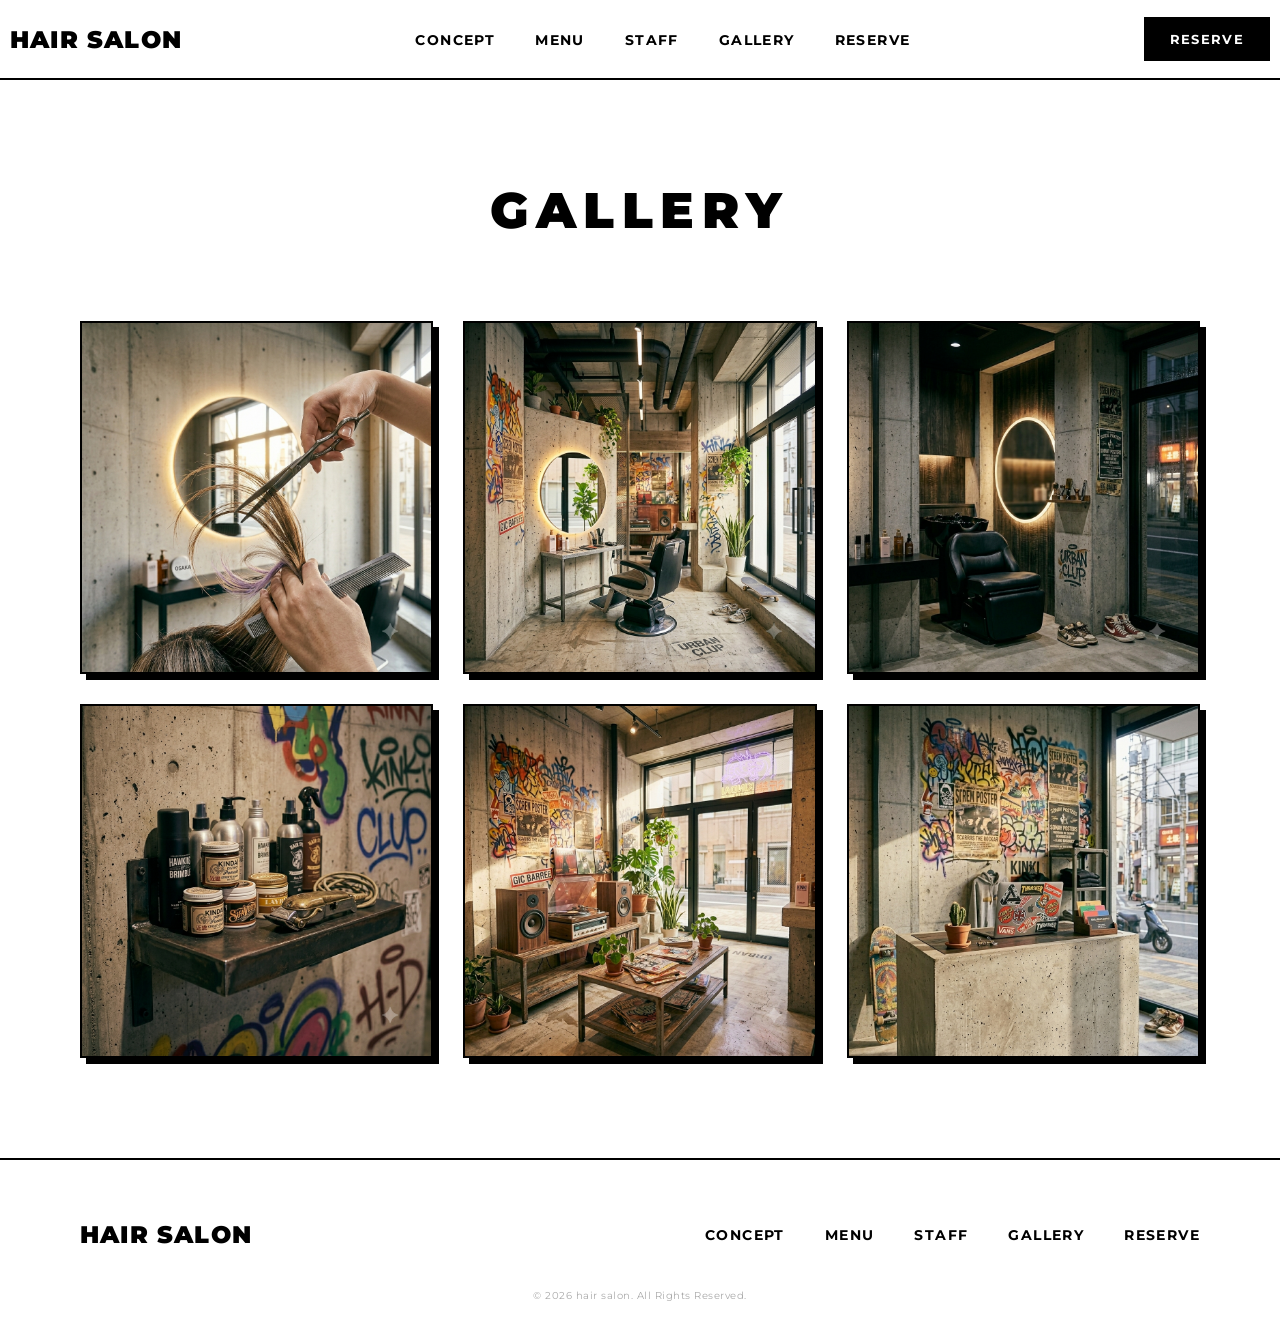
==== commit 2cafb366: "Update gallery.html" ====
--- a/gallery.html
+++ b/gallery.html
@@ -41,32 +41,26 @@
           
           <div class="gallery-item-box">
             <img src="images/gallery-cut.png" alt="STYLE & WORK">
-            <p>STYLE & WORK</p>
           </div>
           
           <div class="gallery-item-box">
             <img src="images/gallery-space.png" alt="PRIVATE BOOTH">
-            <p>PRIVATE BOOTH</p>
           </div>
           
           <div class="gallery-item-box">
             <img src="images/gallery-shampoo.png" alt="SHAMPOO ROOM">
-            <p>SHAMPOO ROOM</p>
           </div>
           
           <div class="gallery-item-box">
             <img src="images/gallery-product.png" alt="PRODUCTS">
-            <p>PRODUCTS</p>
           </div>
 
           <div class="gallery-item-box">
             <img src="images/gallery-culture.png" alt="SOUNDS & CULTURE">
-            <p>SOUNDS & CULTURE</p>
           </div>
 
           <div class="gallery-item-box">
             <img src="images/gallery-counter.png" alt="RECEPTION">
-            <p>RECEPTION</p>
           </div>
 
         </div>
